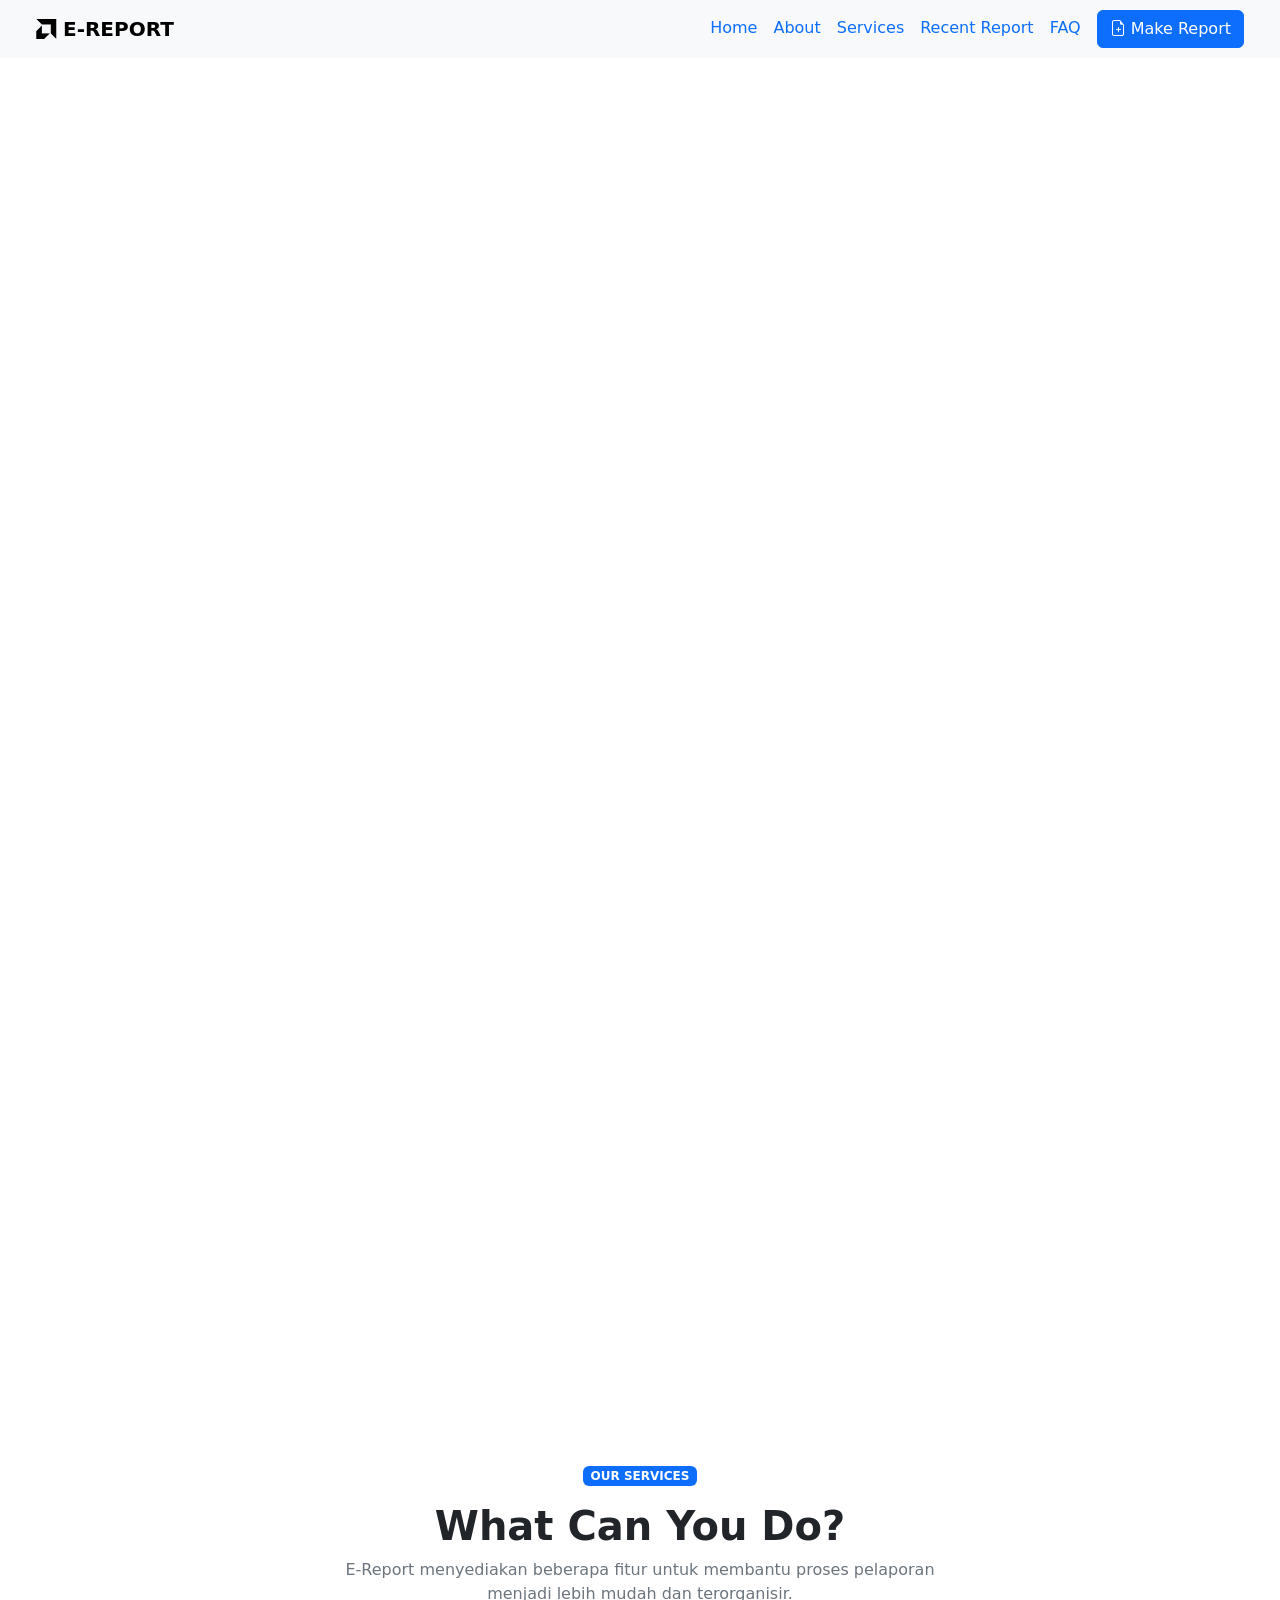
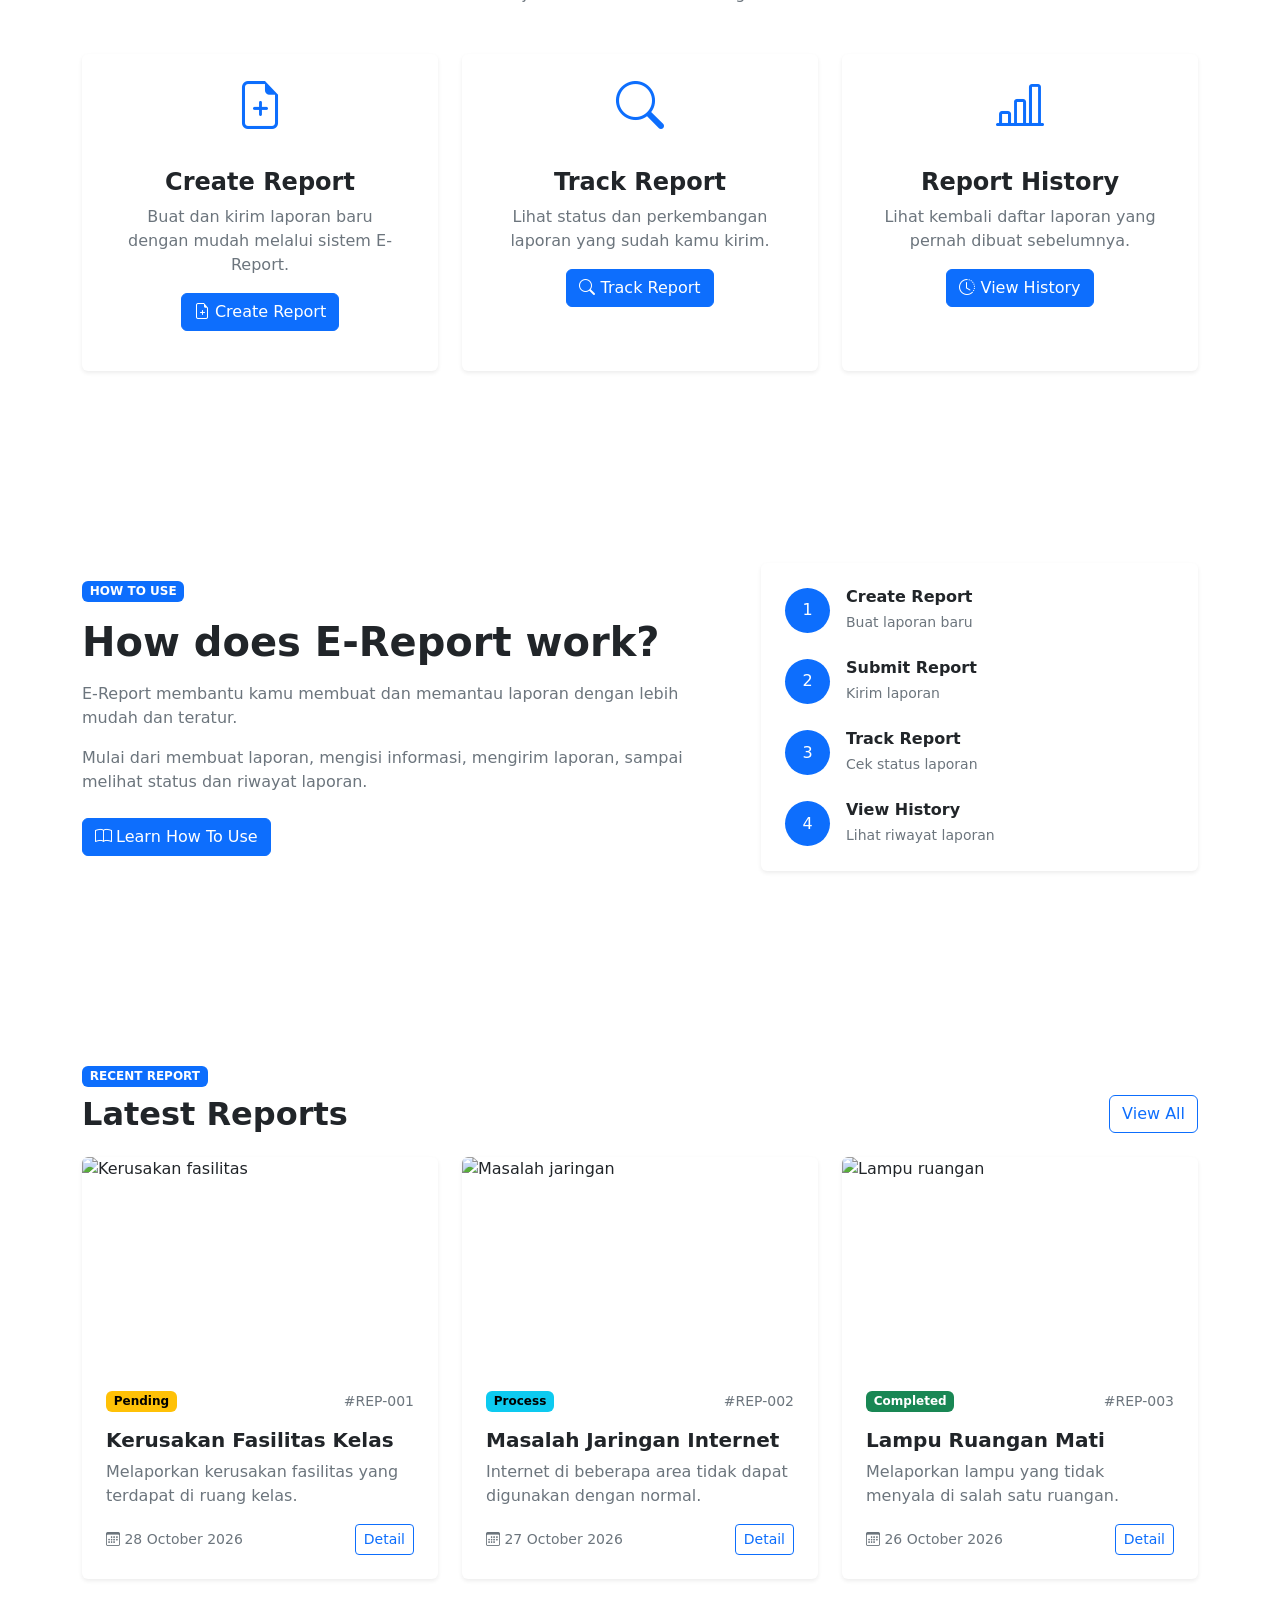
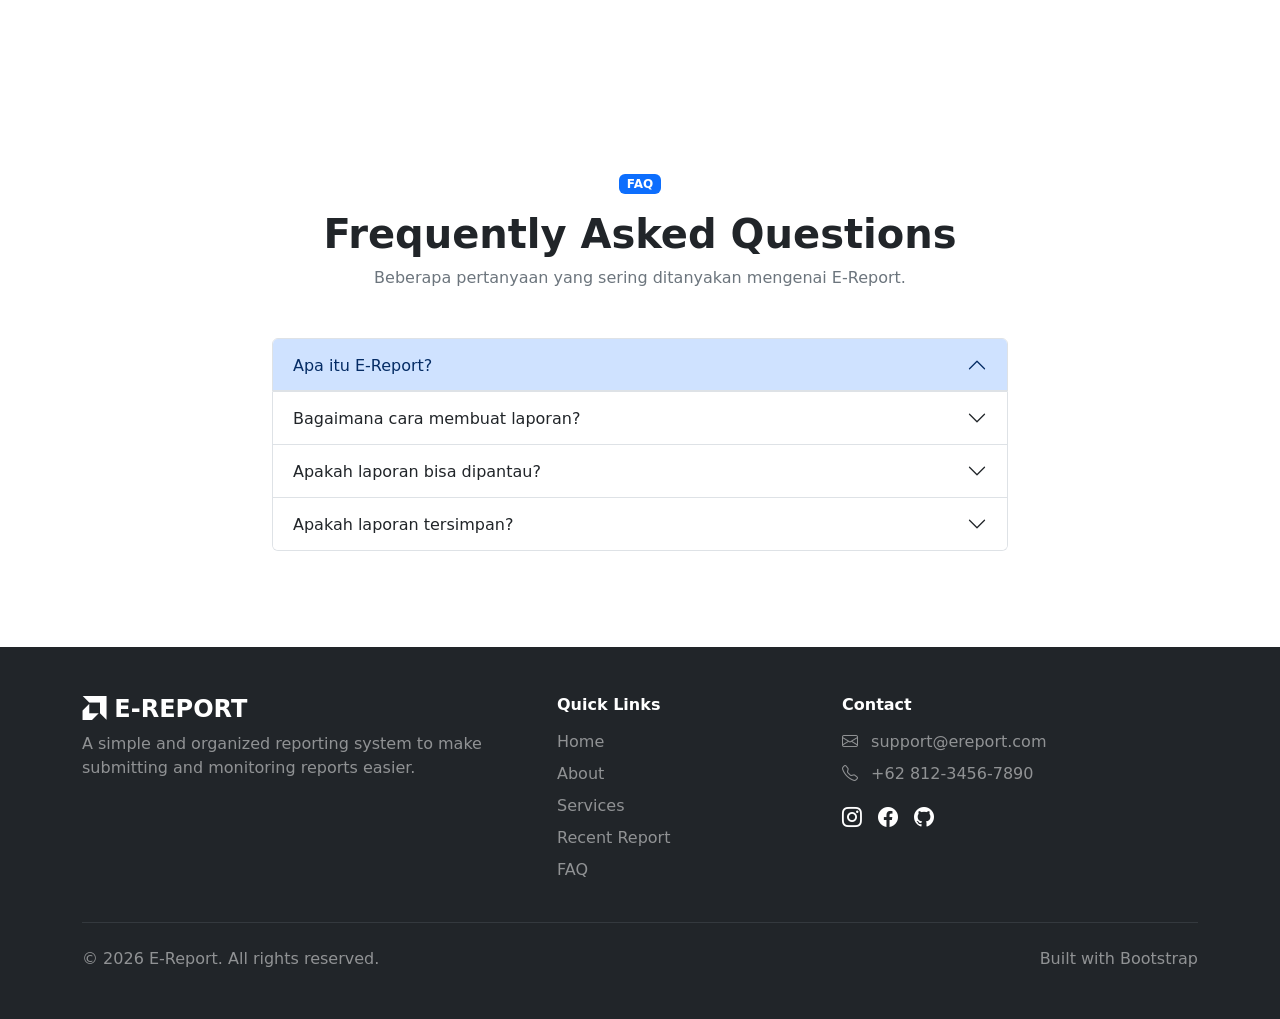
==== index.html @ 1f684d37 "E-report" ====
<!DOCTYPE html>
<html lang="en">

<head>
    <meta charset="UTF-8">
    <meta name="viewport" content="width=device-width, initial-scale=1.0">

    <link href="https://cdn.jsdelivr.net/npm/bootstrap@5.3.8/dist/css/bootstrap.min.css" rel="stylesheet">

    <link rel="stylesheet" href="style.css">

    <link rel="stylesheet" href="https://cdn.jsdelivr.net/npm/bootstrap-icons@1.13.2/font/bootstrap-icons.min.css">

    <title>E_Report ?</title>
</head>

<body>

<!-- =========================
     NAVBAR
========================= -->

<nav class="navbar navbar-expand-lg bg-body-tertiary px-4">

    <div class="container-fluid">

        <!-- LOGO -->
        <a class="navbar-brand fw-bold" href="#hero">
            <i class="bi bi-amd"></i>
            E-REPORT 
        </a>

        <!-- TOMBOL MOBILE -->
        <button
            class="navbar-toggler"
            type="button"
            data-bs-toggle="collapse"
            data-bs-target="#navbarMenu"
            aria-controls="navbarMenu"
            aria-expanded="false"
            aria-label="Toggle navigation"
        >
            <span class="navbar-toggler-icon"></span>
        </button>

        <!-- MENU -->
        <div class="collapse navbar-collapse" id="navbarMenu">

            <div class="ms-auto">

                <ul class="nav nav-underline">

                    <!-- HOME -->
                    <li class="nav-item">
                        <a class="nav-link" href="#hero">
                            Home
                        </a>
                    </li>

                    <!-- ABOUT -->
                    <li class="nav-item">
                        <a class="nav-link" href="#about">
                            About
                        </a>
                    </li>

                    <!-- SERVICES -->
                    <li class="nav-item">
                        <a class="nav-link" href="#services">
                            Services
                        </a>
                    </li>

                    <!-- RECENT REPORT -->
                    <li class="nav-item">
                        <a class="nav-link" href="#report">
                            Recent Report
                        </a>
                    </li>

                    <!-- FAQ -->
                    <li class="nav-item">
                        <a class="nav-link" href="#faq">
                            FAQ
                        </a>
                    </li>

                </ul>

            </div>

            <!-- MAKE REPORT -->
            <a
                href="create-report.html"
                class="btn btn-primary ms-lg-3"
            >
                <i class="bi bi-file-earmark-plus"></i>
                Make Report
            </a>

        </div>

    </div>

</nav>


<!-- =========================
     HERO
========================= -->

<section id="hero" class="py-5 scroll-animate">

    <div class="container py-5">

        <div class="row align-items-center">

            <!-- TEXT -->
            <div class="col-lg-6">

                <span class="badge text-bg-primary mb-3">
                    E-REPORT
                </span>

                <h1 class="display-4 fw-bold mb-3">

                    Laporkan Masalah<br>

                    <span class="text-primary">
                        Dengan Mudah dan Cepat
                    </span>

                </h1>

                <p class="lead text-secondary mb-4">

                    Sampaikan laporan atau masalah dengan mudah melalui
                    sistem E-Report Apakek yang cepat,dan sederhana.

                </p>

                <div class="d-flex gap-2 flex-wrap">

                    <a
                        href="create-report.html"
                        class="btn btn-primary btn-lg"
                    >
                        <i class="bi bi-file-earmark-plus"></i>
                        Create Report
                    </a>

                    <a
                        href="#report"
                        class="btn btn-outline-primary btn-lg"
                    >
                        <i class="bi bi-eye"></i>
                        View Reports
                    </a>

                </div>

            </div>


            <!-- IMAGE -->
            <div class="col-lg-6 text-center mt-5 mt-lg-0">

                <img
                    src="https://encrypted-tbn0.gstatic.com/images?q=tbn:ANd9GcRqb592d9-CB5t39o24_X4Y4QL-4p_16pwnkzPEd787Rg&s=10"
                    class="img-fluid"
                    alt="E-Report Illustration"
                >

            </div>

        </div>

    </div>

</section>


<!-- =========================
     ABOUT
========================= -->

<section id="about" class="py-5 scroll-animate">

    <div class="container py-5">

        <div class="row align-items-center g-5">

            <!-- IMAGE -->
            <div class="col-lg-5 text-center">

                <img
                    src="https://encrypted-tbn0.gstatic.com/images?q=tbn:ANd9GcSBBQb7knfW4daPt9kl87OZezuPWpfOjHPofpryZ1VcJw&s=10"
                    class="img-fluid"
                    alt="About E-Report"
                >

            </div>


            <!-- CONTENT -->
            <div class="col-lg-7">

                <span class="badge text-bg-primary mb-3">
                    ABOUT E-REPORT
                </span>

                <h2 class="fw-bold display-6 mb-3">

                    A Simple Way to
                    <span class="text-primary">
                        Submit Reports
                    </span>

                </h2>

                <p class="text-secondary">

                    E-Report adalah sistem yang membantu pengguna
                    menyampaikan laporan dengan lebih mudah dan terorganisir.
                    Semua laporan dapat dikirim dan dipantau melalui satu sistem.

                </p>


                <div class="row mt-4 g-3">

                    <!-- ITEM 1 -->
                    <div class="col-md-6">

                        <div class="d-flex gap-3">

                            <i class="bi bi-send fs-3 text-primary"></i>

                            <div>

                                <h5 class="fw-bold">
                                    Easy to Report
                                </h5>

                                <p class="text-secondary mb-0">
                                    Buat laporan dengan cepat dan mudah.
                                </p>

                            </div>

                        </div>

                    </div>


                    <!-- ITEM 2 -->
                    <div class="col-md-6">

                        <div class="d-flex gap-3">

                            <i class="bi bi-clock-history fs-3 text-primary"></i>

                            <div>

                                <h5 class="fw-bold">
                                    Track Reports
                                </h5>

                                <p class="text-secondary mb-0">
                                    Pantau perkembangan laporan yang dikirim.
                                </p>

                            </div>

                        </div>

                    </div>


                    <!-- ITEM 3 -->
                    <div class="col-md-6">

                        <div class="d-flex gap-3">

                            <i class="bi bi-shield-check fs-3 text-primary"></i>

                            <div>

                                <h5 class="fw-bold">
                                    Organized
                                </h5>

                                <p class="text-secondary mb-0">
                                    Semua laporan tersimpan dengan rapi.
                                </p>

                            </div>

                        </div>

                    </div>


                    <!-- ITEM 4 -->
                    <div class="col-md-6">

                        <div class="d-flex gap-3">

                            <i class="bi bi-lightning-charge fs-3 text-primary"></i>

                            <div>

                                <h5 class="fw-bold">
                                    Fast Process
                                </h5>

                                <p class="text-secondary mb-0">
                                    Proses pelaporan lebih cepat dan praktis.
                                </p>

                            </div>

                        </div>

                    </div>

                </div>

            </div>

        </div>

    </div>

</section>


<!-- =========================
     SERVICES
========================= -->

<section id="services" class="py-5 scroll-animate">

    <div class="container py-5">

        <!-- HEADING -->
        <div class="text-center mb-5">

            <span class="badge text-bg-primary mb-3">
                OUR SERVICES
            </span>

            <h2 class="fw-bold display-6">
                What Can You Do?
            </h2>

            <p
                class="text-secondary mx-auto"
                style="max-width: 600px;"
            >
                E-Report menyediakan beberapa fitur untuk membantu
                proses pelaporan menjadi lebih mudah dan terorganisir.
            </p>

        </div>


        <!-- CARDS -->
        <div class="row g-4">

            <!-- SERVICE 1 -->
            <div class="col-md-4">

                <div class="card h-100 border-0 shadow-sm p-4 text-center">

                    <div class="mb-3">

                        <i class="bi bi-file-earmark-plus display-5 text-primary"></i>

                    </div>

                    <div class="card-body">

                        <h4 class="card-title fw-bold">
                            Create Report
                        </h4>

                        <p class="card-text text-secondary">

                            Buat dan kirim laporan baru dengan
                            mudah melalui sistem E-Report.

                        </p>

                        <a
                            href="create-report.html"
                            class="btn btn-primary"
                        >
                            <i class="bi bi-file-earmark-plus"></i>
                            Create Report
                        </a>

                    </div>

                </div>

            </div>


            <!-- SERVICE 2 -->
            <div class="col-md-4">

                <div class="card h-100 border-0 shadow-sm p-4 text-center">

                    <div class="mb-3">

                        <i class="bi bi-search display-5 text-primary"></i>

                    </div>

                    <div class="card-body">

                        <h4 class="card-title fw-bold">
                            Track Report
                        </h4>

                        <p class="card-text text-secondary">

                            Lihat status dan perkembangan laporan
                            yang sudah kamu kirim.

                        </p>

                        <a
                            href="track-report.html"
                            class="btn btn-primary"
                        >
                            <i class="bi bi-search"></i>
                            Track Report
                        </a>

                    </div>

                </div>

            </div>


            <!-- SERVICE 3 -->
            <div class="col-md-4">

                <div class="card h-100 border-0 shadow-sm p-4 text-center">

                    <div class="mb-3">

                        <i class="bi bi-bar-chart-line display-5 text-primary"></i>

                    </div>

                    <div class="card-body">

                        <h4 class="card-title fw-bold">
                            Report History
                        </h4>

                        <p class="card-text text-secondary">

                            Lihat kembali daftar laporan yang
                            pernah dibuat sebelumnya.

                        </p>

                        <a
                            href="history.html"
                            class="btn btn-primary"
                        >
                            <i class="bi bi-clock-history"></i>
                            View History
                        </a>

                    </div>

                </div>

            </div>

        </div>

    </div>

</section>


<!-- =========================
     HOW TO USE
========================= -->

<section id="how-to-use" class="py-5">

    <div class="container py-5">

        <div class="row align-items-center g-5">

            <!-- TEXT -->
            <div class="col-lg-7">

                <span class="badge text-bg-primary mb-3">
                    HOW TO USE
                </span>

                <h2 class="display-6 fw-bold">
                    How does E-Report work?
                </h2>

                <p class="text-secondary mt-3">

                    E-Report membantu kamu membuat dan memantau
                    laporan dengan lebih mudah dan teratur.

                </p>

                <p class="text-secondary">

                    Mulai dari membuat laporan, mengisi informasi,
                    mengirim laporan, sampai melihat status dan
                    riwayat laporan.

                </p>

                <a
                    href="how-to-use.html"
                    class="btn btn-primary mt-2"
                >
                    <i class="bi bi-book"></i>
                    Learn How To Use
                </a>

            </div>


            <!-- SIMPLE STEPS -->
            <div class="col-lg-5">

                <div class="card border-0 shadow-sm">

                    <div class="card-body p-4">

                        <!-- STEP 1 -->
                        <div class="d-flex align-items-center mb-4">

                            <div
                                class="bg-primary text-white rounded-circle
                                d-flex align-items-center justify-content-center
                                flex-shrink-0"
                                style="width: 45px; height: 45px;"
                            >
                                1
                            </div>

                            <div class="ms-3">

                                <h6 class="fw-bold mb-1">
                                    Create Report
                                </h6>

                                <small class="text-secondary">
                                    Buat laporan baru
                                </small>

                            </div>

                        </div>


                        <!-- STEP 2 -->
                        <div class="d-flex align-items-center mb-4">

                            <div
                                class="bg-primary text-white rounded-circle
                                d-flex align-items-center justify-content-center
                                flex-shrink-0"
                                style="width: 45px; height: 45px;"
                            >
                                2
                            </div>

                            <div class="ms-3">

                                <h6 class="fw-bold mb-1">
                                    Submit Report
                                </h6>

                                <small class="text-secondary">
                                    Kirim laporan
                                </small>

                            </div>

                        </div>


                        <!-- STEP 3 -->
                        <div class="d-flex align-items-center mb-4">

                            <div
                                class="bg-primary text-white rounded-circle
                                d-flex align-items-center justify-content-center
                                flex-shrink-0"
                                style="width: 45px; height: 45px;"
                            >
                                3
                            </div>

                            <div class="ms-3">

                                <h6 class="fw-bold mb-1">
                                    Track Report
                                </h6>

                                <small class="text-secondary">
                                    Cek status laporan
                                </small>

                            </div>

                        </div>


                        <!-- STEP 4 -->
                        <div class="d-flex align-items-center">

                            <div
                                class="bg-primary text-white rounded-circle
                                d-flex align-items-center justify-content-center
                                flex-shrink-0"
                                style="width: 45px; height: 45px;"
                            >
                                4
                            </div>

                            <div class="ms-3">

                                <h6 class="fw-bold mb-1">
                                    View History
                                </h6>

                                <small class="text-secondary">
                                    Lihat riwayat laporan
                                </small>

                            </div>

                        </div>

                    </div>

                </div>

            </div>

        </div>

    </div>

</section>


<!-- =========================
     RECENT REPORT
========================= -->

<section id="report" class="py-5 scroll-animate">

    <div class="container py-5">

        <div class="d-flex justify-content-between align-items-end mb-4">

            <div>

                <span class="badge text-bg-primary mb-2">
                    RECENT REPORT
                </span>

                <h2 class="fw-bold mb-0">
                    Latest Reports
                </h2>

            </div>

            <a
                href="history.html"
                class="btn btn-outline-primary"
            >
                View All
            </a>

        </div>


        <div class="row g-4">

            <!-- REPORT 1 -->
            <div class="col-md-6 col-lg-4">

                <div class="card h-100 border-0 shadow-sm overflow-hidden">

                    <img
                        src="https://images.unsplash.com/photo-1497366754035-f200968a6e72?auto=format&fit=crop&w=800&q=80"
                        class="card-img-top"
                        alt="Kerusakan fasilitas"
                        style="height: 210px; object-fit: cover;"
                    >

                    <div class="card-body p-4">

                        <div class="d-flex justify-content-between mb-3">

                            <span class="badge text-bg-warning">
                                Pending
                            </span>

                            <small class="text-secondary">
                                #REP-001
                            </small>

                        </div>

                        <h5 class="fw-bold">
                            Kerusakan Fasilitas Kelas
                        </h5>

                        <p class="text-secondary">

                            Melaporkan kerusakan fasilitas
                            yang terdapat di ruang kelas.

                        </p>

                        <div class="d-flex justify-content-between align-items-center">

                            <small class="text-secondary">

                                <i class="bi bi-calendar3"></i>
                                28 October 2026

                            </small>

                            <button
                                type="button"
                                class="btn btn-sm btn-outline-primary"
                                data-bs-toggle="modal"
                                data-bs-target="#report001Modal"
                            >
                                Detail
                            </button>

                        </div>

                    </div>

                </div>

            </div>


            <!-- REPORT 2 -->
            <div class="col-md-6 col-lg-4">

                <div class="card h-100 border-0 shadow-sm overflow-hidden">

                    <img
                        src="https://images.unsplash.com/photo-1558494949-ef010cbdcc31?auto=format&fit=crop&w=800&q=80"
                        class="card-img-top"
                        alt="Masalah jaringan"
                        style="height: 210px; object-fit: cover;"
                    >

                    <div class="card-body p-4">

                        <div class="d-flex justify-content-between mb-3">

                            <span class="badge text-bg-info">
                                Process
                            </span>

                            <small class="text-secondary">
                                #REP-002
                            </small>

                        </div>

                        <h5 class="fw-bold">
                            Masalah Jaringan Internet
                        </h5>

                        <p class="text-secondary">

                            Internet di beberapa area tidak
                            dapat digunakan dengan normal.

                        </p>

                        <div class="d-flex justify-content-between align-items-center">

                            <small class="text-secondary">

                                <i class="bi bi-calendar3"></i>
                                27 October 2026

                            </small>

                            <button
                                type="button"
                                class="btn btn-sm btn-outline-primary"
                                data-bs-toggle="modal"
                                data-bs-target="#report002Modal"
                            >
                                Detail
                            </button>

                        </div>

                    </div>

                </div>

            </div>


            <!-- REPORT 3 -->
            <div class="col-md-6 col-lg-4">

                <div class="card h-100 border-0 shadow-sm overflow-hidden">

                    <img
                        src="https://images.unsplash.com/photo-1505693416388-ac5ce068fe85?auto=format&fit=crop&w=800&q=80"
                        class="card-img-top"
                        alt="Lampu ruangan"
                        style="height: 210px; object-fit: cover;"
                    >

                    <div class="card-body p-4">

                        <div class="d-flex justify-content-between mb-3">

                            <span class="badge text-bg-success">
                                Completed
                            </span>

                            <small class="text-secondary">
                                #REP-003
                            </small>

                        </div>

                        <h5 class="fw-bold">
                            Lampu Ruangan Mati
                        </h5>

                        <p class="text-secondary">

                            Melaporkan lampu yang tidak menyala
                            di salah satu ruangan.

                        </p>

                        <div class="d-flex justify-content-between align-items-center">

                            <small class="text-secondary">

                                <i class="bi bi-calendar3"></i>
                                26 October 2026

                            </small>

                            <button
                                type="button"
                                class="btn btn-sm btn-outline-primary"
                                data-bs-toggle="modal"
                                data-bs-target="#report003Modal"
                            >
                                Detail
                            </button>

                        </div>

                    </div>

                </div>

            </div>

        </div>

    </div>

</section>


<!-- =========================
     MODAL REP-001
========================= -->

<div
    class="modal fade"
    id="report001Modal"
    tabindex="-1"
    aria-labelledby="report001ModalLabel"
    aria-hidden="true"
>

    <div class="modal-dialog modal-lg modal-dialog-centered">

        <div class="modal-content">

            <div class="modal-header">

                <h5
                    class="modal-title fw-bold"
                    id="report001ModalLabel"
                >
                    Report #REP-001
                </h5>

                <button
                    type="button"
                    class="btn-close"
                    data-bs-dismiss="modal"
                    aria-label="Close"
                ></button>

            </div>


            <div class="modal-body">

                <img
                    src="https://images.unsplash.com/photo-1497366754035-f200968a6e72?auto=format&fit=crop&w=1000&q=80"
                    class="img-fluid rounded mb-4"
                    alt="Kerusakan fasilitas"
                    style="width: 100%; max-height: 350px; object-fit: cover;"
                >

                <div class="d-flex justify-content-between align-items-center mb-3">

                    <h4 class="fw-bold mb-0">
                        Kerusakan Fasilitas Kelas
                    </h4>

                    <span class="badge text-bg-warning">
                        Pending
                    </span>

                </div>


                <div class="row g-3 mb-4">

                    <div class="col-md-4">

                        <small class="text-secondary">
                            Report ID
                        </small>

                        <p class="fw-semibold mb-0">
                            #REP-001
                        </p>

                    </div>


                    <div class="col-md-4">

                        <small class="text-secondary">
                            Category
                        </small>

                        <p class="fw-semibold mb-0">
                            Facility
                        </p>

                    </div>


                    <div class="col-md-4">

                        <small class="text-secondary">
                            Location
                        </small>

                        <p class="fw-semibold mb-0">
                            Room 10 RPL
                        </p>

                    </div>


                    <div class="col-md-4">

                        <small class="text-secondary">
                            Date
                        </small>

                        <p class="fw-semibold mb-0">
                            28 October 2026
                        </p>

                    </div>


                    <div class="col-md-4">

                        <small class="text-secondary">
                            Priority
                        </small>

                        <p class="fw-semibold mb-0">
                            Medium
                        </p>

                    </div>

                </div>


                <h6 class="fw-bold">
                    Description
                </h6>

                <p class="text-secondary">

                    Melaporkan kerusakan fasilitas yang terdapat
                    di ruang kelas dan perlu diperiksa oleh pihak
                    terkait.

                </p>

            </div>


            <div class="modal-footer">

                <button
                    type="button"
                    class="btn btn-secondary"
                    data-bs-dismiss="modal"
                >
                    Close
                </button>

                <a
                    href="track-report.html"
                    class="btn btn-primary"
                >
                    <i class="bi bi-search"></i>
                    Track Report
                </a>

            </div>

        </div>

    </div>

</div>


<!-- =========================
     MODAL REP-002
========================= -->

<div
    class="modal fade"
    id="report002Modal"
    tabindex="-1"
    aria-labelledby="report002ModalLabel"
    aria-hidden="true"
>

    <div class="modal-dialog modal-lg modal-dialog-centered">

        <div class="modal-content">

            <div class="modal-header">

                <h5
                    class="modal-title fw-bold"
                    id="report002ModalLabel"
                >
                    Report #REP-002
                </h5>

                <button
                    type="button"
                    class="btn-close"
                    data-bs-dismiss="modal"
                    aria-label="Close"
                ></button>

            </div>


            <div class="modal-body">

                <img
                    src="https://images.unsplash.com/photo-1558494949-ef010cbdcc31?auto=format&fit=crop&w=1000&q=80"
                    class="img-fluid rounded mb-4"
                    alt="Masalah jaringan internet"
                    style="width: 100%; max-height: 350px; object-fit: cover;"
                >

                <div class="d-flex justify-content-between align-items-center mb-3">

                    <h4 class="fw-bold mb-0">
                        Masalah Jaringan Internet
                    </h4>

                    <span class="badge text-bg-primary">
                        Process
                    </span>

                </div>


                <div class="row g-3 mb-4">

                    <div class="col-md-4">

                        <small class="text-secondary">
                            Report ID
                        </small>

                        <p class="fw-semibold mb-0">
                            #REP-002
                        </p>

                    </div>


                    <div class="col-md-4">

                        <small class="text-secondary">
                            Category
                        </small>

                        <p class="fw-semibold mb-0">
                            Network
                        </p>

                    </div>


                    <div class="col-md-4">

                        <small class="text-secondary">
                            Location
                        </small>

                        <p class="fw-semibold mb-0">
                            Lab RPL
                        </p>

                    </div>


                    <div class="col-md-4">

                        <small class="text-secondary">
                            Date
                        </small>

                        <p class="fw-semibold mb-0">
                            27 October 2026
                        </p>

                    </div>


                    <div class="col-md-4">

                        <small class="text-secondary">
                            Priority
                        </small>

                        <p class="fw-semibold mb-0">
                            High
                        </p>

                    </div>

                </div>


                <h6 class="fw-bold">
                    Description
                </h6>

                <p class="text-secondary">

                    Internet di beberapa area tidak dapat digunakan
                    dengan normal dan sedang dalam proses pemeriksaan
                    oleh pihak terkait.

                </p>

            </div>


            <div class="modal-footer">

                <button
                    type="button"
                    class="btn btn-secondary"
                    data-bs-dismiss="modal"
                >
                    Close
                </button>

                <a
                    href="track-report.html"
                    class="btn btn-primary"
                >
                    <i class="bi bi-search"></i>
                    Track Report
                </a>

            </div>

        </div>

    </div>

</div>


<!-- =========================
     MODAL REP-003
========================= -->

<div
    class="modal fade"
    id="report003Modal"
    tabindex="-1"
    aria-labelledby="report003ModalLabel"
    aria-hidden="true"
>

    <div class="modal-dialog modal-lg modal-dialog-centered">

        <div class="modal-content">

            <div class="modal-header">

                <h5
                    class="modal-title fw-bold"
                    id="report003ModalLabel"
                >
                    Report #REP-003
                </h5>

                <button
                    type="button"
                    class="btn-close"
                    data-bs-dismiss="modal"
                    aria-label="Close"
                ></button>

            </div>


            <div class="modal-body">

                <img
                    src="https://images.unsplash.com/photo-1505693416388-ac5ce068fe85?auto=format&fit=crop&w=1000&q=80"
                    class="img-fluid rounded mb-4"
                    alt="Lampu ruangan mati"
                    style="width: 100%; max-height: 350px; object-fit: cover;"
                >

                <div class="d-flex justify-content-between align-items-center mb-3">

                    <h4 class="fw-bold mb-0">
                        Lampu Ruangan Mati
                    </h4>

                    <span class="badge text-bg-success">
                        Completed
                    </span>

                </div>


                <div class="row g-3 mb-4">

                    <div class="col-md-4">

                        <small class="text-secondary">
                            Report ID
                        </small>

                        <p class="fw-semibold mb-0">
                            #REP-003
                        </p>

                    </div>


                    <div class="col-md-4">

                        <small class="text-secondary">
                            Category
                        </small>

                        <p class="fw-semibold mb-0">
                            Facility
                        </p>

                    </div>


                    <div class="col-md-4">

                        <small class="text-secondary">
                            Location
                        </small>

                        <p class="fw-semibold mb-0">
                            Study Room
                        </p>

                    </div>


                    <div class="col-md-4">

                        <small class="text-secondary">
                            Date
                        </small>

                        <p class="fw-semibold mb-0">
                            26 October 2026
                        </p>

                    </div>


                    <div class="col-md-4">

                        <small class="text-secondary">
                            Priority
                        </small>

                        <p class="fw-semibold mb-0">
                            Low
                        </p>

                    </div>

                </div>


                <h6 class="fw-bold">
                    Description
                </h6>

                <p class="text-secondary">

                    Melaporkan lampu yang tidak menyala di salah satu
                    ruangan dan sudah ditangani oleh pihak terkait.

                </p>

            </div>


            <div class="modal-footer">

                <button
                    type="button"
                    class="btn btn-secondary"
                    data-bs-dismiss="modal"
                >
                    Close
                </button>

                <a
                    href="track-report.html"
                    class="btn btn-primary"
                >
                    <i class="bi bi-search"></i>
                    Track Report
                </a>

            </div>

        </div>

    </div>

</div>


<!-- =========================
     FAQ
========================= -->

<section id="faq" class="py-5">

    <div class="container py-5 scroll-animate">

        <!-- HEADING -->
        <div class="text-center mb-5">

            <span class="badge text-bg-primary mb-3">
                FAQ
            </span>

            <h2 class="fw-bold display-6">
                Frequently Asked Questions
            </h2>

            <p
                class="text-secondary mx-auto"
                style="max-width: 600px;"
            >
                Beberapa pertanyaan yang sering ditanyakan
                mengenai E-Report.
            </p>

        </div>


        <!-- ACCORDION -->
        <div class="row justify-content-center">

            <div class="col-lg-8">

                <div class="accordion" id="faqAccordion">

                    <!-- FAQ 1 -->
                    <div class="accordion-item">

                        <h2 class="accordion-header">

                            <button
                                class="accordion-button"
                                type="button"
                                data-bs-toggle="collapse"
                                data-bs-target="#faqOne"
                            >
                                Apa itu E-Report?
                            </button>

                        </h2>


                        <div
                            id="faqOne"
                            class="accordion-collapse collapse"
                            data-bs-parent="#faqAccordion"
                        >

                            <div class="accordion-body">

                                E-Report adalah sistem yang digunakan
                                untuk membuat, mengirim, dan memantau
                                laporan secara lebih mudah dan terorganisir.

                            </div>

                        </div>

                    </div>


                    <!-- FAQ 2 -->
                    <div class="accordion-item">

                        <h2 class="accordion-header">

                            <button
                                class="accordion-button collapsed"
                                type="button"
                                data-bs-toggle="collapse"
                                data-bs-target="#faqTwo"
                            >
                                Bagaimana cara membuat laporan?
                            </button>

                        </h2>


                        <div
                            id="faqTwo"
                            class="accordion-collapse collapse"
                            data-bs-parent="#faqAccordion"
                        >

                            <div class="accordion-body">

                                Klik tombol Create Report, kemudian
                                isi informasi laporan yang diperlukan
                                dan kirim laporan tersebut.

                            </div>

                        </div>

                    </div>


                    <!-- FAQ 3 -->
                    <div class="accordion-item">

                        <h2 class="accordion-header">

                            <button
                                class="accordion-button collapsed"
                                type="button"
                                data-bs-toggle="collapse"
                                data-bs-target="#faqThree"
                            >
                                Apakah laporan bisa dipantau?
                            </button>

                        </h2>


                        <div
                            id="faqThree"
                            class="accordion-collapse collapse"
                            data-bs-parent="#faqAccordion"
                        >

                            <div class="accordion-body">

                                Ya. Kamu dapat melihat status laporan
                                seperti Pending, Process, atau Completed.

                            </div>

                        </div>

                    </div>


                    <!-- FAQ 4 -->
                    <div class="accordion-item">

                        <h2 class="accordion-header">

                            <button
                                class="accordion-button collapsed"
                                type="button"
                                data-bs-toggle="collapse"
                                data-bs-target="#faqFour"
                            >
                                Apakah laporan tersimpan?
                            </button>

                        </h2>


                        <div
                            id="faqFour"
                            class="accordion-collapse collapse"
                            data-bs-parent="#faqAccordion"
                        >

                            <div class="accordion-body">

                                Ya, laporan yang telah dibuat dapat
                                disimpan sehingga bisa dilihat kembali
                                melalui Report History.

                            </div>

                        </div>

                    </div>

                </div>

            </div>

        </div>

    </div>

</section>


<!-- =========================
     FOOTER
========================= -->

<footer class="bg-dark text-white py-5">

    <div class="container">

        <div class="row g-4">

            <!-- BRAND -->
            <div class="col-lg-5">

                <h4 class="fw-bold">

                    <i class="bi bi-amd"></i>
                    E-REPORT

                </h4>

                <p class="text-white-50 mb-0">

                    A simple and organized reporting system
                    to make submitting and monitoring reports easier.

                </p>

            </div>


            <!-- QUICK LINKS -->
            <div class="col-6 col-lg-3">

                <h6 class="fw-bold mb-3">
                    Quick Links
                </h6>

                <ul class="list-unstyled">

                    <li class="mb-2">

                        <a
                            href="#hero"
                            class="text-white-50 text-decoration-none"
                        >
                            Home
                        </a>

                    </li>

                    <li class="mb-2">

                        <a
                            href="#about"
                            class="text-white-50 text-decoration-none"
                        >
                            About
                        </a>

                    </li>

                    <li class="mb-2">

                        <a
                            href="#services"
                            class="text-white-50 text-decoration-none"
                        >
                            Services
                        </a>

                    </li>

                    <li class="mb-2">

                        <a
                            href="#report"
                            class="text-white-50 text-decoration-none"
                        >
                            Recent Report
                        </a>

                    </li>

                    <li>

                        <a
                            href="#faq"
                            class="text-white-50 text-decoration-none"
                        >
                            FAQ
                        </a>

                    </li>

                </ul>

            </div>


            <!-- CONTACT -->
            <div class="col-6 col-lg-4">

                <h6 class="fw-bold mb-3">
                    Contact
                </h6>

                <p class="text-white-50 mb-2">

                    <i class="bi bi-envelope me-2"></i>
                    support@ereport.com

                </p>

                <p class="text-white-50 mb-2">

                    <i class="bi bi-telephone me-2"></i>
                    +62 812-3456-7890

                </p>


                <div class="d-flex gap-3 mt-3">

                    <a
                        href="#"
                        class="text-white fs-5"
                    >
                        <i class="bi bi-instagram"></i>
                    </a>

                    <a
                        href="#"
                        class="text-white fs-5"
                    >
                        <i class="bi bi-facebook"></i>
                    </a>

                    <a
                        href="#"
                        class="text-white fs-5"
                    >
                        <i class="bi bi-github"></i>
                    </a>

                </div>

            </div>

        </div>


        <hr class="border-secondary my-4">


        <!-- COPYRIGHT -->
        <div class="d-flex flex-column flex-md-row justify-content-between gap-2">

            <p class="text-white-50 mb-0">
                © 2026 E-Report. All rights reserved.
            </p>

            <p class="text-white-50 mb-0">
                Built with Bootstrap
            </p>

        </div>

    </div>

</footer>


<!-- =========================
     SCROLL ANIMATION
========================= -->

<script>

const scrollElements = document.querySelectorAll(
    ".scroll-animate, .scroll-left, .scroll-right, .scroll-zoom"
);

const scrollObserver = new IntersectionObserver(
    (entries) => {

        entries.forEach((entry) => {

            if (entry.isIntersecting) {

                entry.target.classList.add("show");

            } else {

                entry.target.classList.remove("show");

            }

        });

    },
    {
        threshold: 0.15
    }
);


scrollElements.forEach((element) => {

    scrollObserver.observe(element);

});

</script>


<!-- =========================
     BOOTSTRAP JS
========================= -->

<script src="https://cdn.jsdelivr.net/npm/bootstrap@5.3.8/dist/js/bootstrap.bundle.min.js"></script>

</body>

</html>
---- style.css ----
/* =========================
   SCROLL ANIMATION
========================= */

.scroll-animate {
    opacity: 0;
    transform: translateY(30px);
    transition: opacity 0.7s ease, transform 0.7s ease;
}

.scroll-animate.show {
    opacity: 1;
    transform: translateY(0);
}

/* Animasi dari kiri */
.scroll-left {
    opacity: 0;
    transform: translateX(-50px);
    transition: all 0.8s ease;
}

.scroll-left.show {
    opacity: 1;
    transform: translateX(0);
}

/* Animasi dari kanan */
.scroll-right {
    opacity: 0;
    transform: translateX(50px);
    transition: all 0.8s ease;
}

.scroll-right.show {
    opacity: 1;
    transform: translateX(0);
}

/* Animasi zoom */
.scroll-zoom {
    opacity: 0;
    transform: scale(0.9);
    transition: all 0.8s ease;
}

.scroll-zoom.show {
    opacity: 1;
    transform: scale(1);
}
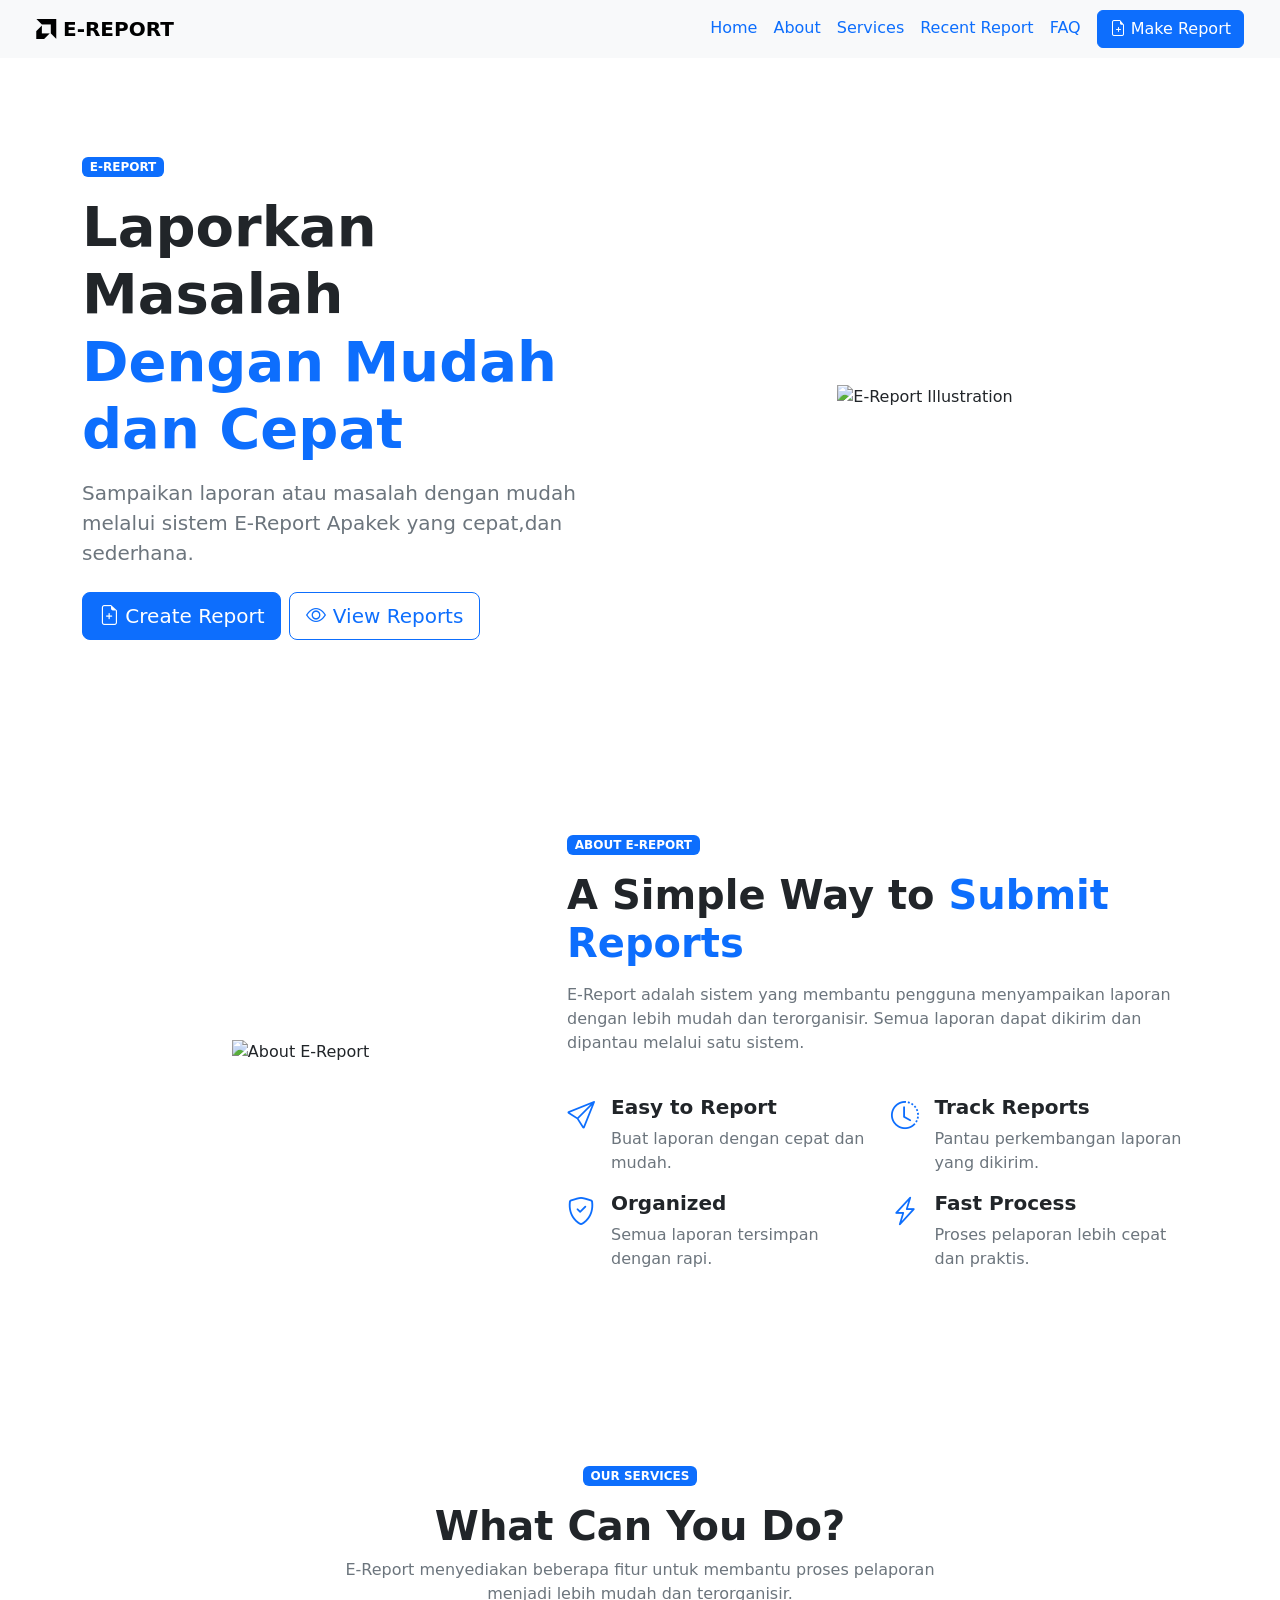
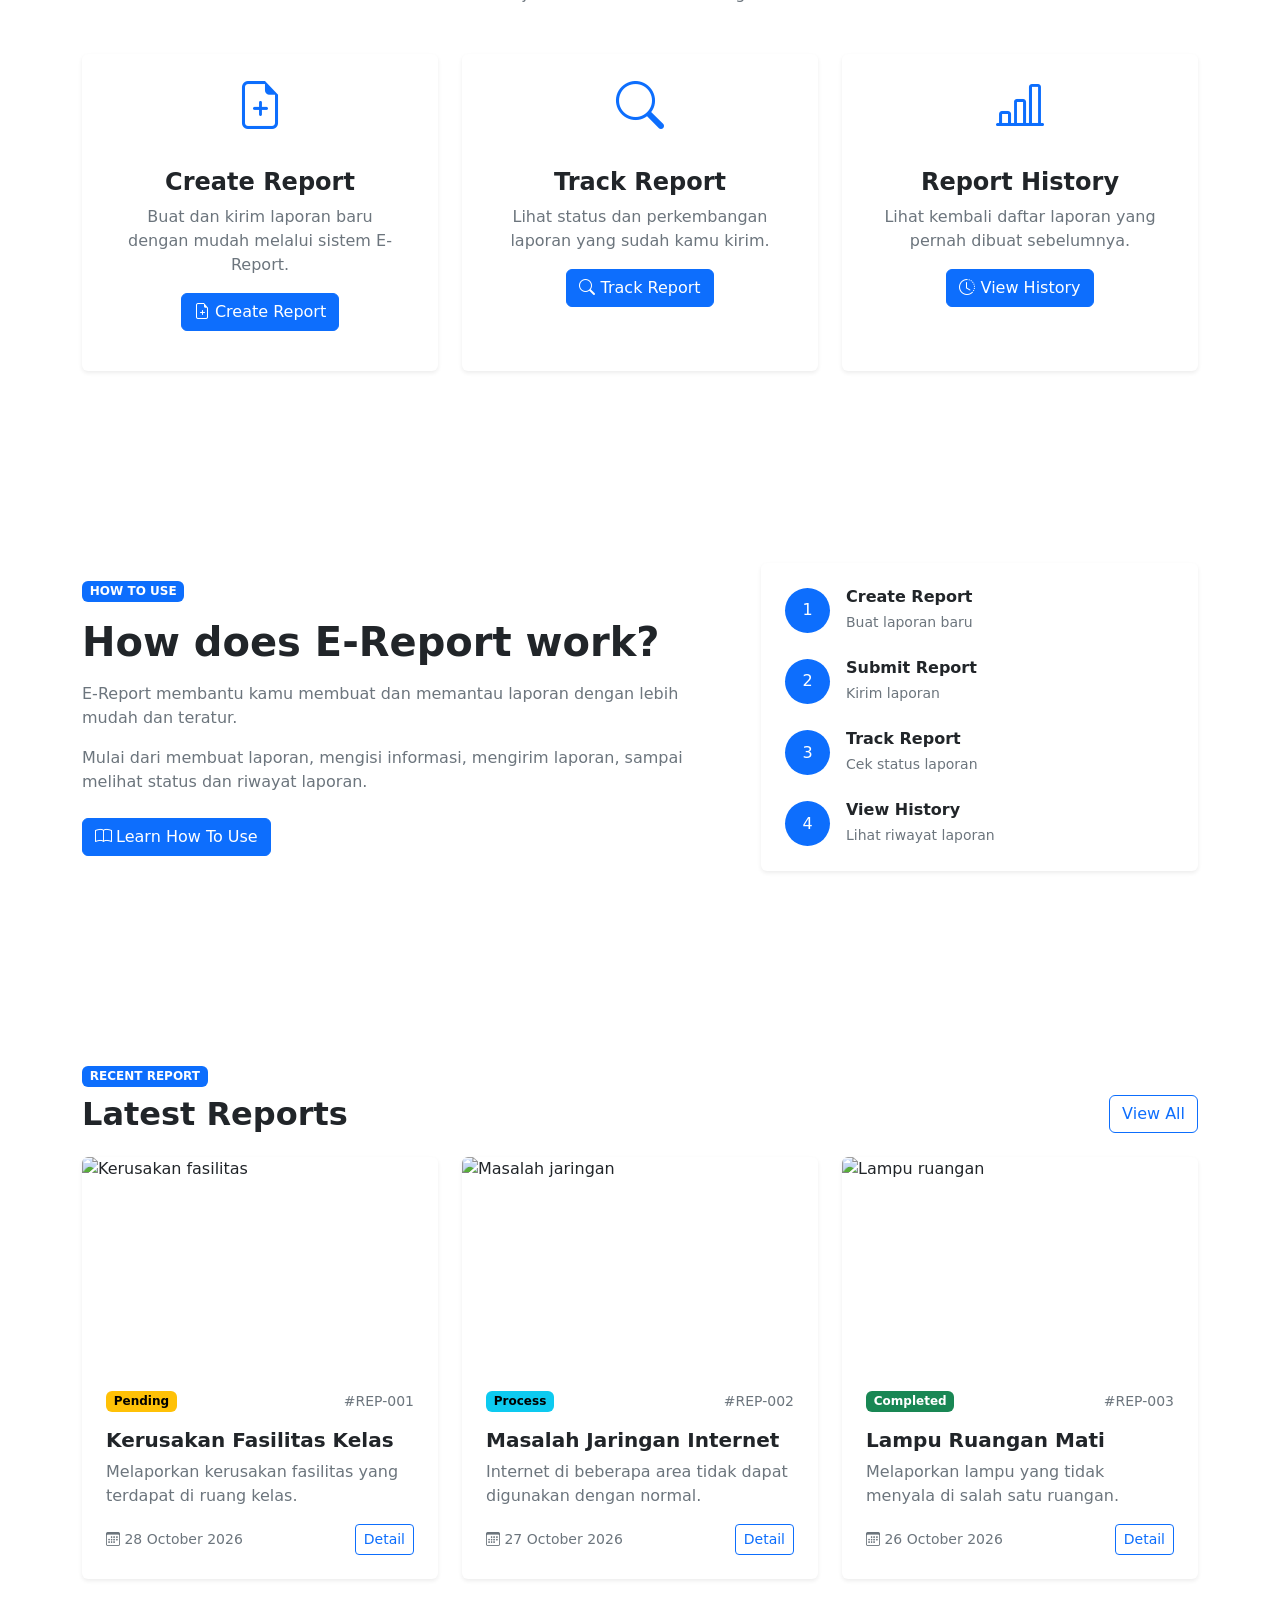
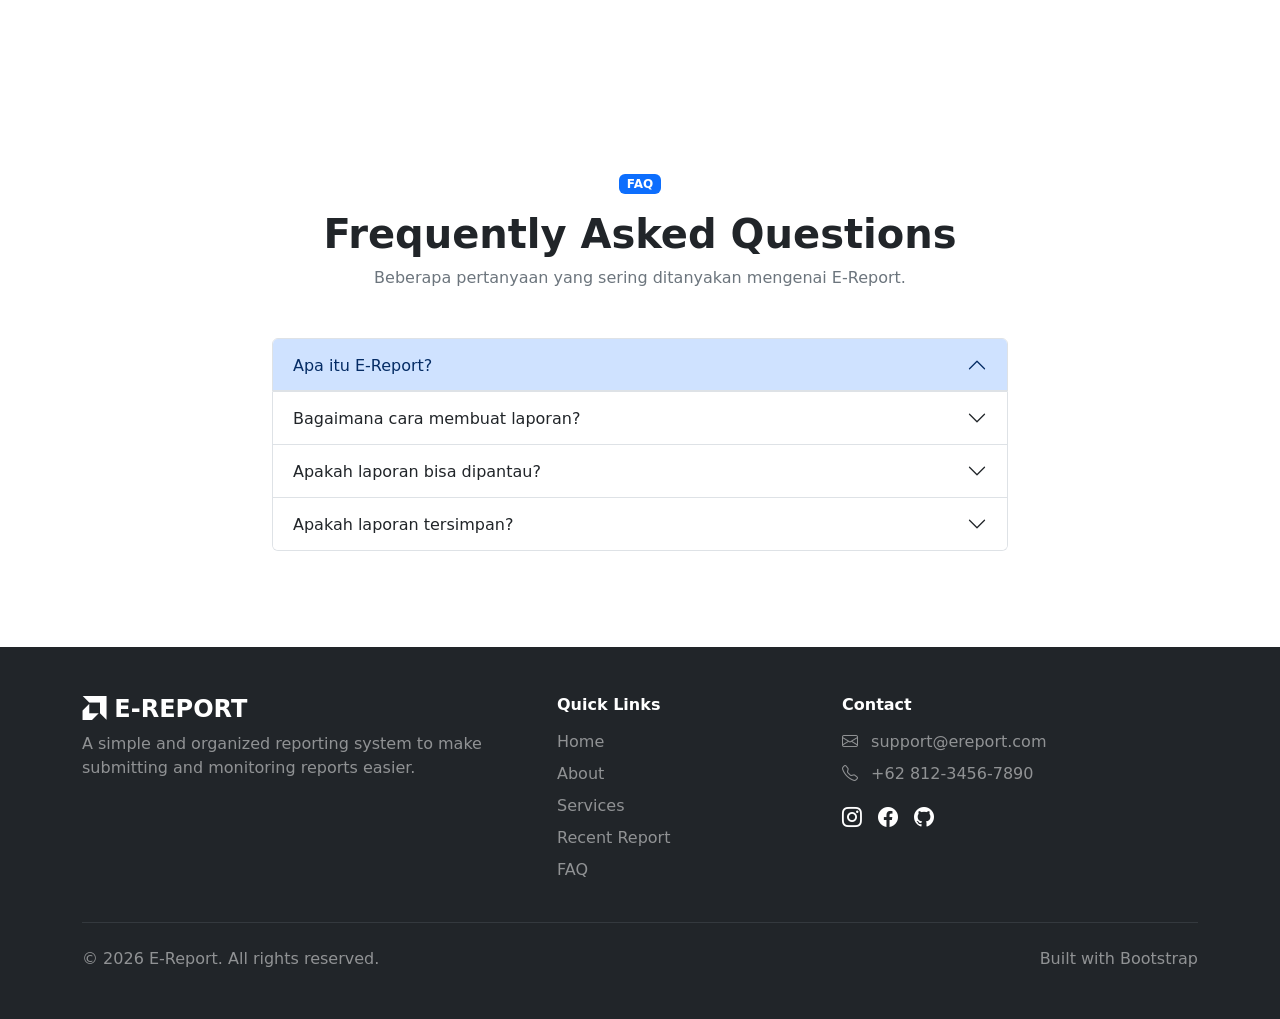
==== commit 9bee8acc: "E-report" ====
--- a/index.html
+++ b/index.html
@@ -15,6 +15,8 @@
 </head>
 
 <body>
+
+    <div id="top"></div>
 
 <!-- =========================
      NAVBAR
@@ -1761,6 +1763,73 @@
 
 </footer>
 
+<!-- Back To Top -->
+<a
+    href="#top"
+    id="backToTop"
+    class="btn btn-primary rounded-circle shadow"
+    aria-label="Back to top">
+
+    ↑
+
+</a>
+
+<style>
+    #backToTop {
+        position: fixed;
+        right: 25px;
+        bottom: 25px;
+        width: 50px;
+        height: 50px;
+
+        display: flex;
+        align-items: center;
+        justify-content: center;
+
+        font-size: 24px;
+        font-weight: bold;
+
+        z-index: 9999;
+
+        text-decoration: none;
+    }
+</style>
+
+
+<script>
+
+    const backToTopButton =
+        document.getElementById("backToTop");
+
+
+    // Tampilkan tombol setelah scroll
+    window.addEventListener("scroll", function () {
+
+        if (window.scrollY > 300) {
+
+            backToTopButton.style.display = "block";
+
+        } else {
+
+            backToTopButton.style.display = "none";
+
+        }
+
+    });
+
+
+    // Kembali ke atas
+    function backToTop() {
+
+        window.scrollTo({
+            top: 0,
+            behavior: "smooth"
+        });
+
+    }
+
+</script>
+
 
 <!-- =========================
      SCROLL ANIMATION
